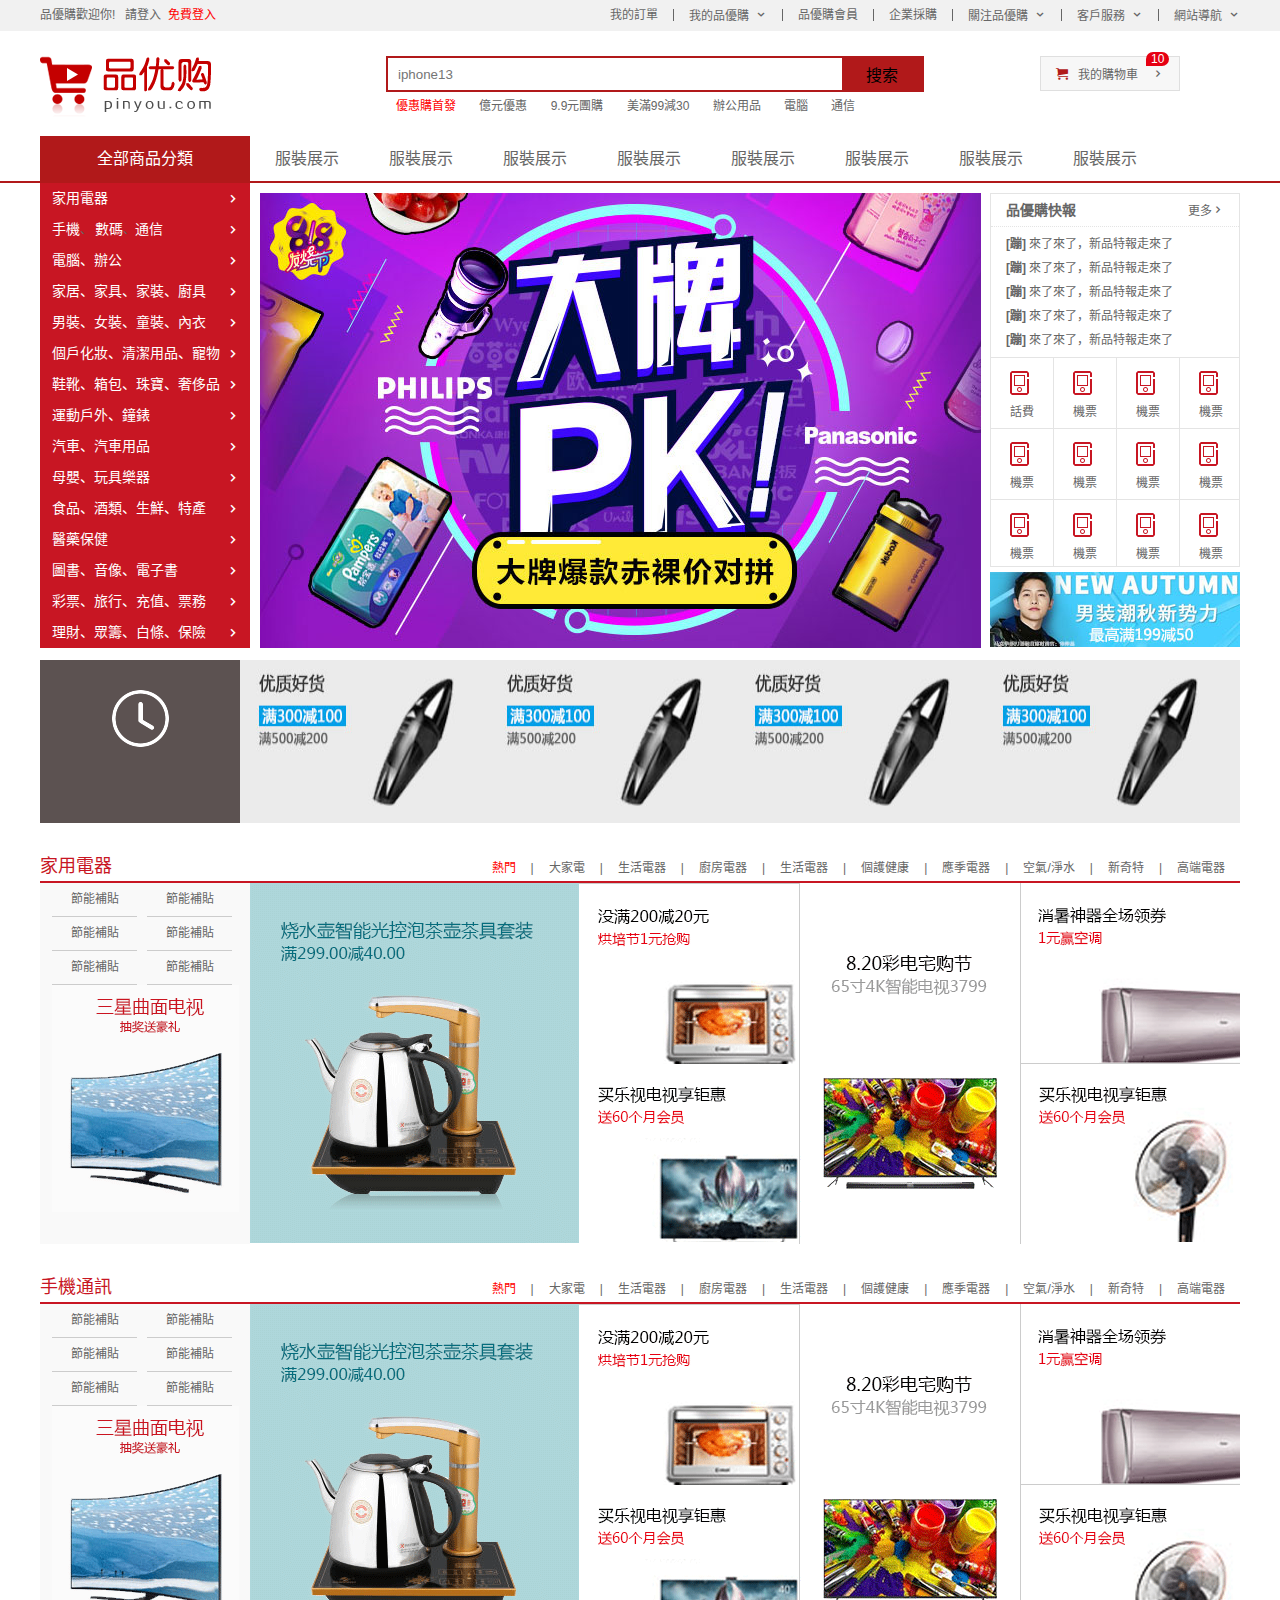
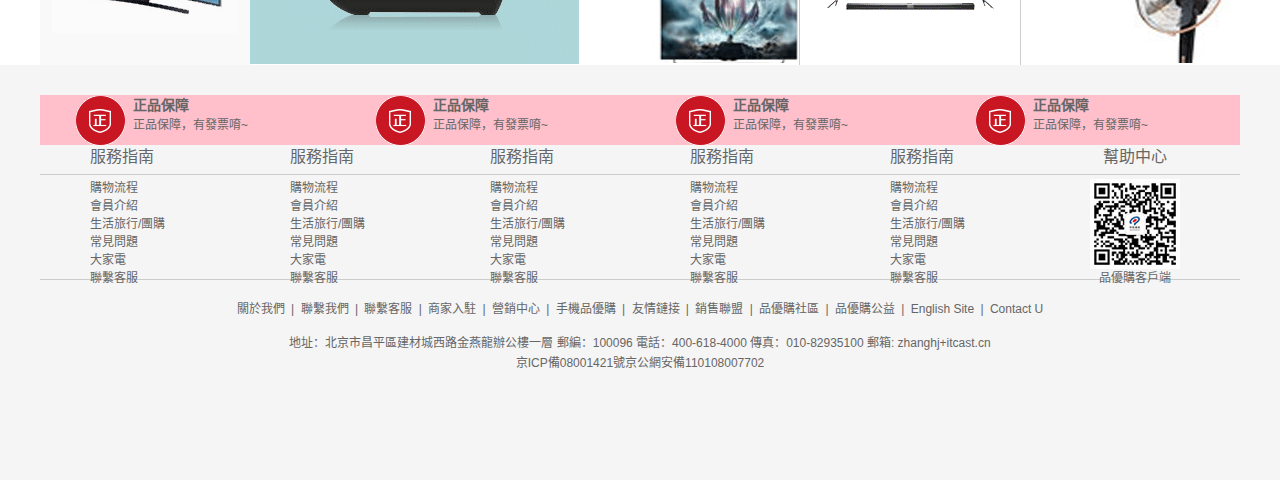
==== 練習1_品優購佈局/index.html @ 1957b5e1 "solve everything up to date" ====
<!DOCTYPE html>
<html lang="zh-CN">

<head>
    <meta charset="UTF-8">
    <meta http-equiv="X-UA-Compatible" content="IE=edge">
    <meta name="viewport" content="width=device-width, initial-scale=1.0">
    <title>品優購商城-綜合網購首選-正品低價、品質保障、配送及時、輕鬆購物！</title>
    <!-- 網站說明 -->
    <meta name="description"
        content="品優購商城-專業的綜合網上購物商城,銷售家電、數碼通訊、電腦、家居百貨、服裝服飾、母嬰、圖書、食品等數万個品牌優質商品.便捷、誠信的服務，為您提供愉悅的網上購物體驗!" />
    <!-- 關鍵字 -->
    <meta name="keywords" content="網上購物,網上商城,手機,筆記本,電腦,MP3,CD,VCD,DV,相機,數碼,配件,手錶,存儲卡,京東" />
    <!-- 引入favicon圖標 -->
    <link rel="shortcut icon" href="bitbug_favicon.ico" />
    <!-- 引入初始化樣式文件 -->
    <link rel="stylesheet" href="css/base.css">
    <!-- 引入公共化樣式文件 -->
    <link rel="stylesheet" href="css/common.css">
    <!-- 引入index.css樣式文件 -->
    <link rel="stylesheet" href="css/index.css">

</head>

<body>
    <!-- 快速導航模塊 start-->
    <section class="shortcut">
        <div class="w">
            <div class="fl">
                <ul>
                    <li>品優購歡迎你! &nbsp;&nbsp;</li>
                    <li>
                        <a href="#">請登入&nbsp;</a> <a href="#" class="style_red">免費登入</a>
                    </li>
                </ul>
            </div>
            <div class="fr">
                <ul>
                    <li>我的訂單</li>
                    <li></li>
                    <li class="arrow-icon">我的品優購</li>
                    <li></li>
                    <li>品優購會員</li>
                    <li></li>
                    <li>企業採購</li>
                    <li></li>
                    <li class="arrow-icon">關注品優購</li>
                    <li></li>
                    <li class="arrow-icon">客戶服務</li>
                    <li></li>
                    <li class="arrow-icon">網站導航</li>
                </ul>
            </div>
        </div>
    </section>
    <!-- 快速導航模塊 end-->
    <!-- header頭部導航模塊 start-->
    <header class="header w">
        <!-- logo 模塊 -->
        <div class="logo">
            <h1>
                <a href="index.html" title="品優購商城">品優購商城</a>
            </h1>
        </div>
        <!-- search 搜索模塊 -->
        <div class="search">
            <input type="search" placeholder="iphone13">
            <button>搜索</button>
        </div>
        <!-- hotwords模塊製作 -->
        <div class="hotwords">
            <a href="#" class="style_red">優惠購首發</a>
            <a href="#">億元優惠</a>
            <a href="#">9.9元團購</a>
            <a href="#">美滿99減30</a>
            <a href="#">辦公用品</a>
            <a href="#">電腦</a>
            <a href="#">通信</a>
        </div>
        <!-- shopcar模塊 -->
        <div class="shopcar">我的購物車
            <i class="count">10</i>
        </div>
    </header>
    <!-- header頭部導航模塊 end-->
    <!-- nav模塊 start-->
    <div class="nav">
        <div class="w">
            <div class="dropdown">
                <div class="dt">全部商品分類</div>
                <div class="dd">
                    <ul>
                        <li><a href="#">家用電器</a> </li>
                        <li><a href="#">手機</a>、 <a href="#">數碼</a>、<a href="#">通信</a> </li>
                        <li><a href="#">電腦、辦公</a> </li>
                        <li><a href="#">家居、家具、家裝、廚具</a> </li>
                        <li><a href="#">男裝、女裝、童裝、內衣</a> </li>
                        <li><a href="#">個戶化妝、清潔用品、寵物</a> </li>
                        <li><a href="#">鞋靴、箱包、珠寶、奢侈品</a> </li>
                        <li><a href="#">運動戶外、鐘錶</a> </li>
                        <li><a href="#">汽車、汽車用品</a> </li>
                        <li><a href="#">母嬰、玩具樂器</a> </li>
                        <li><a href="#">食品、酒類、生鮮、特產</a> </li>
                        <li><a href="#">醫藥保健</a> </li>
                        <li><a href="#">圖書、音像、電子書</a> </li>
                        <li><a href="#">彩票、旅行、充值、票務</a> </li>
                        <li><a href="#">理財、眾籌、白條、保險</a> </li>
                    </ul>
                </div>
            </div>
            <div class="navitems">
                <ul>
                    <li><a href="#">服裝展示</a></li>
                    <li><a href="#">服裝展示</a></li>
                    <li><a href="#">服裝展示</a></li>
                    <li><a href="#">服裝展示</a></li>
                    <li><a href="#">服裝展示</a></li>
                    <li><a href="#">服裝展示</a></li>
                    <li><a href="#">服裝展示</a></li>
                    <li><a href="#">服裝展示</a></li>
                </ul>
            </div>
        </div>
    </div>
    <!-- nav模塊 end-->
    <!-- main首頁模块制作 start -->
    <div class="w">
        <div class="main">
            <div class="focus">
                <ul>
                    <li> <img src="upload/focus.jpg" alt=""> </li>
                </ul>
            </div>
            <div class="newsflash">
                <div class="news">
                    <div class="news-hd">
                        <h5>品優購快報</h5>
                        <a href="#" class="more">更多</a>
                    </div>
                    <div class="news-bd">
                        <ul>
                            <li><a href="#"> <strong>[蹦]</strong> 來了來了，新品特報走來了</a></li>
                            <li><a href="#"> <strong>[蹦]</strong> 來了來了，新品特報走來了</a></li>
                            <li><a href="#"> <strong>[蹦]</strong> 來了來了，新品特報走來了</a></li>
                            <li><a href="#"> <strong>[蹦]</strong> 來了來了，新品特報走來了</a></li>
                            <li><a href="#"> <strong>[蹦]</strong> 來了來了，新品特報走來了</a></li>
                        </ul>
                    </div>
                </div>
                <div class="lifeservice">
                    <ul>
                        <li>
                            <a href="#">
                                <i class="service_ico service_ico_huafei"></i>
                                <p>話費</p>
                            </a>
                        </li>
                        <li>
                            <a href="#">
                                <i class="service_ico service_ico_feiji"></i>
                                <p> 機票</p>
                            </a>
                            <span class="hot"></span>
                        </li>
                        <li>
                            <a href="#">
                                <i class="service_ico service_ico_feiji"></i>
                                <p> 機票</p>
                            </a>
                        </li>
                        <li>
                            <a href="#">
                                <i class="service_ico service_ico_feiji"></i>
                                <p> 機票</p>
                            </a>
                        </li>
                        <li>
                            <a href="#">
                                <i class="service_ico service_ico_feiji"></i>
                                <p> 機票</p>
                            </a>
                        </li>
                        <li>
                            <a href="#">
                                <i class="service_ico service_ico_feiji"></i>
                                <p> 機票</p>
                            </a>
                        </li>
                        <li>
                            <a href="#">
                                <i class="service_ico service_ico_feiji"></i>
                                <p> 機票</p>
                            </a>
                        </li>
                        <li>
                            <a href="#">
                                <i class="service_ico service_ico_feiji"></i>
                                <p> 機票</p>
                            </a>
                        </li>
                        <li>
                            <a href="#">
                                <i class="service_ico service_ico_feiji"></i>
                                <p> 機票</p>
                            </a>
                        </li>
                        <li>
                            <a href="#">
                                <i class="service_ico service_ico_feiji"></i>
                                <p> 機票</p>
                            </a>
                        </li>
                        <li>
                            <a href="#">
                                <i class="service_ico service_ico_feiji"></i>
                                <p> 機票</p>
                            </a>
                        </li>
                        <li>
                            <a href="#">
                                <i class="service_ico service_ico_feiji"></i>
                                <p> 機票</p>
                            </a>
                        </li>
                    </ul>
                </div>
                <div class="bargain">
                    <img src="upload/bargain.jpg" alt="">
                </div>
            </div>
        </div>
    </div>
    <!-- main首頁模块制作 end -->
    <!-- 推薦模块制作 start -->
    <div class="w recom">
        <div class="recom_hd">
            <img src="images/clock.png" alt="">

        </div>
        <div class="recom_bd">
            <ul>
                <li> <img src="upload/pic.jpg" alt=""></li>
                <li> <img src="upload/pic.jpg" alt=""></li>
                <li> <img src="upload/pic.jpg" alt=""></li>
                <li> <img src="upload/pic.jpg" alt=""></li>
            </ul>
        </div>
    </div>
    <!-- 推薦模块制作 end -->
    <!-- 樓層區制作 start -->
    <div class="floor">
        <!-- 1樓家用電器 -->
        <div class="w appliance">
            <div class="box_hd">
                <h3>家用電器</h3>
                <div class="tab_list">
                    <ul>
                        <li> <a href="#" class="style_red">熱門</a>|</li>
                        <li><a href="#">大家電</a>|</li>
                        <li><a href="#">生活電器</a>|</li>
                        <li><a href="#">廚房電器</a>|</li>
                        <li><a href="#">生活電器</a>|</li>
                        <li><a href="#">個護健康</a>|</li>
                        <li><a href="#">應季電器</a>|</li>
                        <li><a href="#">空氣/淨水</a>|</li>
                        <li><a href="#">新奇特</a>|</li>
                        <li><a href="#"> 高端電器</a></li>
                    </ul>
                </div>
            </div>
            <div class="box_bd">
                <div class="tab_content">
                    <div class="tab_list_item">
                        <div class="col_210">
                            <ul>
                                <li><a href="#">節能補貼</a></li>
                                <li><a href="#">節能補貼</a></li>
                                <li><a href="#">節能補貼</a></li>
                                <li><a href="#">節能補貼</a></li>
                                <li><a href="#">節能補貼</a></li>
                                <li><a href="#">節能補貼</a></li>
                            </ul>
                            <a href="#">
                                <a href="#"></a><img src="upload/floor-1-1.png" alt=""></a>
                            </a>
                        </div>
                        <div class="col_329">
                            <a href="#"></a><img src="upload/floor-1-b01.png" alt=""></a>

                        </div>
                        <div class="col_221">
                            <a href="#" class="bb"></a><img src="upload/floor-1-2.png" alt=""></a>
                            <a href="#"></a><img src="upload/floor-1-3.png" alt=""></a>
                        </div>
                        <div class="col_221">
                            <a href="#"></a><img src="upload/floor-1-4.png" alt=""></a>
                        </div>
                        <div class="col_219">
                            <a href="#" class="bb"><img src="upload/floor-1-5.png" alt=""></a>
                            <a href="#"><img src="upload/floor-1-6.png" alt=""></a>
                        </div>
                    </div>
                </div>

            </div>
        </div>
        <!-- 2樓手機通訊 -->
        <div class="w phone">
            <div class="box_hd">
                <h3>手機通訊</h3>
                <div class="tab_list">
                    <ul>
                        <li> <a href="#" class="style_red">熱門</a>|</li>
                        <li><a href="#">大家電</a>|</li>
                        <li><a href="#">生活電器</a>|</li>
                        <li><a href="#">廚房電器</a>|</li>
                        <li><a href="#">生活電器</a>|</li>
                        <li><a href="#">個護健康</a>|</li>
                        <li><a href="#">應季電器</a>|</li>
                        <li><a href="#">空氣/淨水</a>|</li>
                        <li><a href="#">新奇特</a>|</li>
                        <li><a href="#"> 高端電器</a></li>
                    </ul>
                </div>
            </div>
            <div class="box_bd">
                <div class="tab_content">
                    <div class="tab_list_item">
                        <div class="col_210">
                            <ul>
                                <li><a href="#">節能補貼</a></li>
                                <li><a href="#">節能補貼</a></li>
                                <li><a href="#">節能補貼</a></li>
                                <li><a href="#">節能補貼</a></li>
                                <li><a href="#">節能補貼</a></li>
                                <li><a href="#">節能補貼</a></li>
                            </ul>
                            <a href="#">
                                <a href="#"></a><img src="upload/floor-1-1.png" alt=""></a>
                            </a>
                        </div>
                        <div class="col_329">
                            <a href="#"></a><img src="upload/floor-1-b01.png" alt=""></a>

                        </div>
                        <div class="col_221">
                            <a href="#" class="bb"></a><img src="upload/floor-1-2.png" alt=""></a>
                            <a href="#"></a><img src="upload/floor-1-3.png" alt=""></a>
                        </div>
                        <div class="col_221">
                            <a href="#"></a><img src="upload/floor-1-4.png" alt=""></a>
                        </div>
                        <div class="col_219">
                            <a href="#" class="bb"><img src="upload/floor-1-5.png" alt=""></a>
                            <a href="#"><img src="upload/floor-1-6.png" alt=""></a>
                        </div>
                    </div>
                </div>

            </div>
        </div>
    </div>
    <!-- 樓層區制作 end -->

    <!-- footer模塊 start-->
    <footer class="footer">
        <div class="w">
            <div class="mod_service">
                <ul>
                    <li>
                        <h5></h5>
                        <div class="service_txt">
                            <h4>正品保障</h4>
                            <p>正品保障，有發票唷~</p>
                        </div>
                    </li>
                    <li>
                        <h5></h5>
                        <div class="service_txt">
                            <h4>正品保障</h4>
                            <p>正品保障，有發票唷~</p>
                        </div>
                    </li>
                    <li>
                        <h5></h5>
                        <div class="service_txt">
                            <h4>正品保障</h4>
                            <p>正品保障，有發票唷~</p>
                        </div>
                    </li>
                    <li>
                        <h5></h5>
                        <div class="service_txt">
                            <h4>正品保障</h4>
                            <p>正品保障，有發票唷~</p>
                        </div>
                    </li>
                </ul>
                <div class="mod_help">
                    <dl>
                        <dt>服務指南</dt>
                        <dd><a href="#">購物流程</a></dd>
                        <dd><a href="#">會員介紹</a></dd>
                        <dd><a href="#">生活旅行/團購</a></dd>
                        <dd><a href="#">常見問題</a></dd>
                        <dd><a href="#">大家電</a></dd>
                        <dd><a href="#">聯繫客服</a></dd>
                    </dl>
                    <dl>
                        <dt>服務指南</dt>
                        <dd><a href="#">購物流程</a></dd>
                        <dd><a href="#">會員介紹</a></dd>
                        <dd><a href="#">生活旅行/團購</a></dd>
                        <dd><a href="#">常見問題</a></dd>
                        <dd><a href="#">大家電</a></dd>
                        <dd><a href="#">聯繫客服</a></dd>
                    </dl>
                    <dl>
                        <dt>服務指南</dt>
                        <dd><a href="#">購物流程</a></dd>
                        <dd><a href="#">會員介紹</a></dd>
                        <dd><a href="#">生活旅行/團購</a></dd>
                        <dd><a href="#">常見問題</a></dd>
                        <dd><a href="#">大家電</a></dd>
                        <dd><a href="#">聯繫客服</a></dd>
                    </dl>
                    <dl>
                        <dt>服務指南</dt>
                        <dd><a href="#">購物流程</a></dd>
                        <dd><a href="#">會員介紹</a></dd>
                        <dd><a href="#">生活旅行/團購</a></dd>
                        <dd><a href="#">常見問題</a></dd>
                        <dd><a href="#">大家電</a></dd>
                        <dd><a href="#">聯繫客服</a></dd>
                    </dl>
                    <dl>
                        <dt>服務指南</dt>
                        <dd><a href="#">購物流程</a></dd>
                        <dd><a href="#">會員介紹</a></dd>
                        <dd><a href="#">生活旅行/團購</a></dd>
                        <dd><a href="#">常見問題</a></dd>
                        <dd><a href="#">大家電</a></dd>
                        <dd><a href="#">聯繫客服</a></dd>
                    </dl>
                    <dl>
                        <dt>幫助中心</dt>
                        <dd>
                            <img src="images/wx_cz.jpg" alt="">
                            品優購客戶端
                        </dd>
                    </dl>
                </div>
                <div class="mod_copyright">
                    <div class="links">
                        <a href="#">關於我們</a> | <a href="#">聯繫我們</a> | <a href="#">聯繫客服</a> | <a href="#">商家入駐</a> | <a
                            href="#">營銷中心</a> | <a href="#">手機品優購</a> | <a href="#">友情鏈接</a> | <a href="#">銷售聯盟</a> | <a
                            href="#">品優購社區</a> |
                        <a href="#">品優購公益</a> | <a href="#">English Site</a> | <a href="#">Contact U</a>
                    </div>
                    <div class="copyright">
                        地址：北京市昌平區建材城西路金燕龍辦公樓一層 郵編：100096 電話：400-618-4000 傳真：010-82935100 郵箱: zhanghj+itcast.cn <br>
                        京ICP備08001421號京公網安備110108007702
                    </div>
                </div>
            </div>
        </div>
    </footer>
    <!-- footer模塊 end-->
</body>

</html>
---- 練習1_品優購佈局/css/base.css ----
/*清除元素默認的內外邊距  */
* {
    margin: 0;
    padding: 0;
    /* 新增css 3 盒子模型 */
    box-sizing:border-box;

}
/*讓所有斜體 不傾斜*/
em,
i {
    font-style: normal;
}
/*去掉列表前面的小點*/
li {
    list-style: none;
}
/*圖片沒有邊框   去掉圖片底側的空白縫隙*/
img {
    border: 0;  /*ie6*/
    vertical-align: middle;
}
/*讓button 按鈕 變成小手*/
button {
    cursor: pointer;
}
/*取消鏈接的下劃線*/
a {
    color: #666;
    text-decoration: none;
}

a:hover {
    color: #e33333;
}

button,
input {
    font-family: 'Microsoft YaHei', 'Heiti SC', tahoma, arial, 'Hiragino Sans GB', \\5B8B\4F53, sans-serif;
    /* 不須默認邊框 */
    border: 0;
    outline: none;
}

body {
    background-color: #fff;
    font: 12px/1.5 'Microsoft YaHei', 'Heiti SC', tahoma, arial, 'Hiragino Sans GB', \\5B8B\4F53, sans-serif;
    color: #666
}

.hide,
.none {
    display: none;
}
/*清除浮動*/
.clearfix:after {
    visibility: hidden;
    clear: both;
    display: block;
    content: ".";
    height: 0
}

.clearfix {
    *zoom: 1
}
---- 練習1_品優購佈局/css/common.css ----
/* 聲明字體圖標 */
@font-face {
    font-family: 'icomoon';
    src:  url('../fonts/icomoon.eot?3a2xdr');
    src:  url('../fonts/icomoon.eot?3a2xdr#iefix') format('embedded-opentype'),
      url('../fonts/icomoon.ttf?3a2xdr') format('truetype'),
      url('../fonts/icomoon.woff?3a2xdr') format('woff'),
      url('../fonts/icomoon.svg?3a2xdr#icomoon') format('svg');
    font-weight: normal;
    font-style: normal;
  }


.w{
    width: 1200px;
    margin: 0 auto;
}
.fl{
    float: left;
}
.fr{
    float: right;
}
.style_red{
    color: red;
}

/* 快捷導航模塊 */
.shortcut{
    height: 31px;
    /* 垂直居中 */
    line-height: 31px;
    background-color: #f1f1f1;
}
.shortcut ul li {
    float: left;
}
/* 選擇所有li */
.shortcut .fr ul li:nth-child(even){
    width: 1px;
    height: 12px;
    background-color: #666;
    margin: 9px 15px 0px;
} 
/* 偽元素:行內元素 */
.arrow-icon::after {
    content: '\e91e';
    font-family: 'icomoon';
    margin-left: 6px;
}

/* header製作 */
.header{
    position: relative;
    height: 105px;
    /* background-color: pink; */
}
.logo{
    position:absolute;
    top:25px;
    width: 171px;
    height: 61px;
    /* background-color: skyblue; */
}
.logo a{
    display: block;
    width: 171px;
    height: 61px;
    background: url(../images/logo.png) no-repeat;
    font-size: 0px;
    /* 另一個做法 -往左，溢出隱藏 */
    text-indent: -9999px;
    overflow: hidden;
}
.search{
    position: absolute;
    left: 346px;
    top: 25px;
    width: 538px;
    height: 36px;
    border:2px solid #b1191a;
}
.search input{
    float: left;
    width: 454px;
    height: 32px;
    padding-left: 10px;
}
.search button{
    float: left;
    width: 80px;
    height: 34px;
    background-color: #b1191a;
    font-size: 16px;
    /* border-radius: 0px; */
    margin-top: -1px;
    
}
.hotwords{
    position: absolute;
    top: 66px;
    left: 346px;
}
.hotwords a{
    margin: 0 10px;
}
.shopcar{
    position: absolute;
    right: 60px;
    top: 25px;
    width: 140px;
    height: 35px;
    line-height: 35px;
    text-align: center;
    border: 1px solid #dfdfdf;
    background-color: #f7f7f7;
}
.shopcar::before{
    content: '\e93a';
    font-family: 'icomoon';
    margin-right: 10px;
    color: #b1191a;
}
.shopcar::after{
    content: '\e920';
    font-family: 'icomoon';
    margin-left: 10px;
}
.count{
    /* 不給寬度是因為數字大了會撐大盒子 */
    /* 給定位:行內塊元素 */
    position: absolute;
    top: -5px;
    /* right:20px; 往右對齊太多數字會往左跑 */
    left: 105px;
    height: 14px;
    line-height: 14px;
    color: #fff;
    background-color: #e60012;
    padding:0 5px;
    border-radius: 7px 7px 7px 0px;

}

/* nav模塊製作 */
.nav{
    height: 47px;
    border-bottom: 2px solid #b1191a;
}
.nav .dropdown{
    float: left;
    width: 210px;
    height: 45px;
    background-color: #b1191a;
}
.nav .navitems{
    float: left;
}
/* 父元素設置固定高度，會溢出，不會撐開 */
.dropdown .dt {
    width: 100%;
    height: 100%;
    color: #fff;
    text-align: center;
    line-height: 45px;
    font-size: 16px;
}
.dropdown .dd {
    /* display: none; */
    width: 210px;
    height: 465px;
    background-color: #c81623;
    /* 不壓線 */
    margin-top: 2px;
}
.dropdown .dd ul li {
    position: relative;
    height: 31px;
    line-height: 31px;
    margin-left: 2px;
    padding-left: 10px;
}
.dropdown .dd ul li:hover {
    background-color: #fff;
}
.dropdown .dd ul li::after {
    position: absolute; 
    top: 1px;
    right: 10px;
    color: #fff;
    font-family: 'icomoon';
    content: '\e920';
    font-size: 14px;
}
.dropdown .dd ul li a {
    font-size: 14px;
    color: #fff;
}
.dropdown .dd ul li:hover a {
    color: #c81623;
}
.navitems ul li {
    /* 給li加浮動，a也跟著 */
    float: left;
}
.navitems ul li a {
    display: block;
    height: 45px;
    line-height: 45px;
    font-size: 16px;
    padding: 0 25px;
}
/* footer模塊製作 */
.footer{
    height: 415px;
    background-color: #f5f5f5;
    padding:30px;
}

.mod_service{
    height: 80px;
    border-bottom: 1px solid #ccc;

}
.mod_service ul li{
    float: left;
    width: 300px;
    height: 50px;
    background-color: pink;
    padding-left: 35px;
}
.mod_service ul li h5 {
    float: left;
    width: 50px;
    height: 50px;
    background: url(../images/icons.png) no-repeat -252px -2px;
    margin-right: 8px;
}
.service_txt h4 {
    font-size: 14px;
}
.service_txt  p {
    font-size: 12px;
}
.mod_help {
    height: 185px;
    border-bottom: 1px solid #ccc;
    padding-top: 20px;
    padding-left: 50px;
}
.mod_help dl {
    /* 變同一行+寬度 */
    float: left;
    width: 200px;
}
/* 避免掉下來 */
.mod_help dl:last-child {
    width: 90px;
    text-align: center;
}
.mod_help dl dt {
    font-size: 16px; 
    margin-bottom: 10px;
}
.mod_copyright {
    text-align: center;
    padding-top: 20px;
}
.links {
    margin-bottom: 15px;
}
.links a {
    margin: 0 3px;
}
.copyright {
    line-height: 20px;
}
---- 練習1_品優購佈局/css/index.css ----
.main{
    width: 980px;
    height: 455px;
    margin-left: 220px;
    margin-top: 10px;

}
.focus{
    float: left;
    width: 721px;
    height: 455px;
    background-color: purple;
}
.newsflash{
    float: right;
    width: 250px;
    height: 455px;
    /* background-color: yellow; */
}
.news{
    height: 165px;
    /* background-color: pink; */
    border: 1px solid #e4e4e4;
}
.news-hd{
    height: 33px;
    line-height: 33px;
    border-bottom:1px dotted #e4e4e4;
    padding:0 15px;
}
.news-hd h5{
    float: left;
    font-size: 14px;
}
.news-hd .more{
    float: right;

}
.news-hd .more::after{
    content: '\e920';
    font-family: 'icomoon';
}
.news-bd{
    padding:5px 15px 0;
}
.news-bd ul li{
    height: 24px;
    line-height: 24px;
    /* 重點，超出隱藏 */
    overflow: hidden;
    white-space: nowrap;
    text-overflow: ellipsis;
}
.lifeservice{
    overflow: hidden;
    height: 209px;
    /* background-color: purple; */
    border: 1px solid #e4e4e4;
    border-top: 0px;
}
.lifeservice ul{
    width: 252px;
}
.lifeservice ul li{
    float: left;
    /* width: 63px; */
    width: 25%;
    height: 71px;
    border-right: 1px solid #e4e4e4;
    border-bottom:1px solid #e4e4e4 ;
    text-align: center;
}
.lifeservice ul li i{
    display: inline-block;
    width: 24px;
    height: 28px;
    /* background-color: pink; */
    margin-top: 12px;
    background: url(../images/icons.png) no-repeat -19px -15px;
}
.bargain{
    margin-top: 5px;
}
/* 25% */


/*推薦模塊*/
.recom {
    height: 163px;
    background-color:#ebebeb ;
    margin-top: 12px;
}

.recom_hd {
    float: left;
    width: 200px;
    height: 163px;
    background-color: #5c5251;
    text-align: center;
    padding-top: 30px;
}

/* .recom_hd img {
    margin: 30px 0 10px 0;
} */

/* .recom-hd h3 {
    font-size: 18px;
    color: #fff;
    font-weight: normal;
} */

.recom_bd {
    float: left;
    /* width: 1000px;
    height: 163px;
    background-color: #ebebeb; */
}

.recom_bd ul li {
    float: left;
    position: relative;
    /* width: 249px;
    height: 145px;
    border-right: 1px solid #ccc;
    margin-top: 10px; */
}
.recom_bd img{
    width: 248px;
    height: 163px;
}

/* 最後一個不用線 */
.recom_bd ul li:nth-child(-n+3)::after{
    content: '';
    position: absolute;
    right: 0;
    top: 10px;
    width: 1px;
    height: 145px;
    backface-visibility: #ddd;
}

/* 家用電器模塊 */
.box_hd{
    height: 30px;
    border-bottom: 2px solid #c81623;
}
.box_hd h3{
    float: left;
    font-size: 18px;
    color: #c81623;
    font-weight: 400;
}
.tab_list {
    float: right;
    line-height: 30px;
}
.tab_list ul li {
    float: left;
}
.tab_list ul li a {
    margin: 0 15px;
}
.floor .w {
    margin-top: 30px;
}
.box_bd {
    height: 361px;
    /* background-color: pink; */
}
.tab_list_item>div {
    float: left;
    height: 361px;
}

.col_210 {
    width: 210px;
    background-color: #f9f9f9;
    text-align: center;
}
.col_210  ul li {
    float: left;
    width: 85px;
    height: 34px;
    border-bottom: 1px solid #ccc;
    text-align: center;
    line-height: 33px;
    margin-right: 10px;
}
.col_210  ul {
    padding-left: 12px;
}
.col_329 {
    width: 329px;
}
.col_221 {
    width: 221px;
    border-right: 1px solid #ccc;
}
.col_219 {
    width: 219px;
}
.bb {
    /* a行內元素，所以一般情況下，a如果包含 有寬度 的盒子(塊、行內塊)，a需要轉為塊級元素 */
    display: block;
    border-bottom: 1px solid #ccc;
}
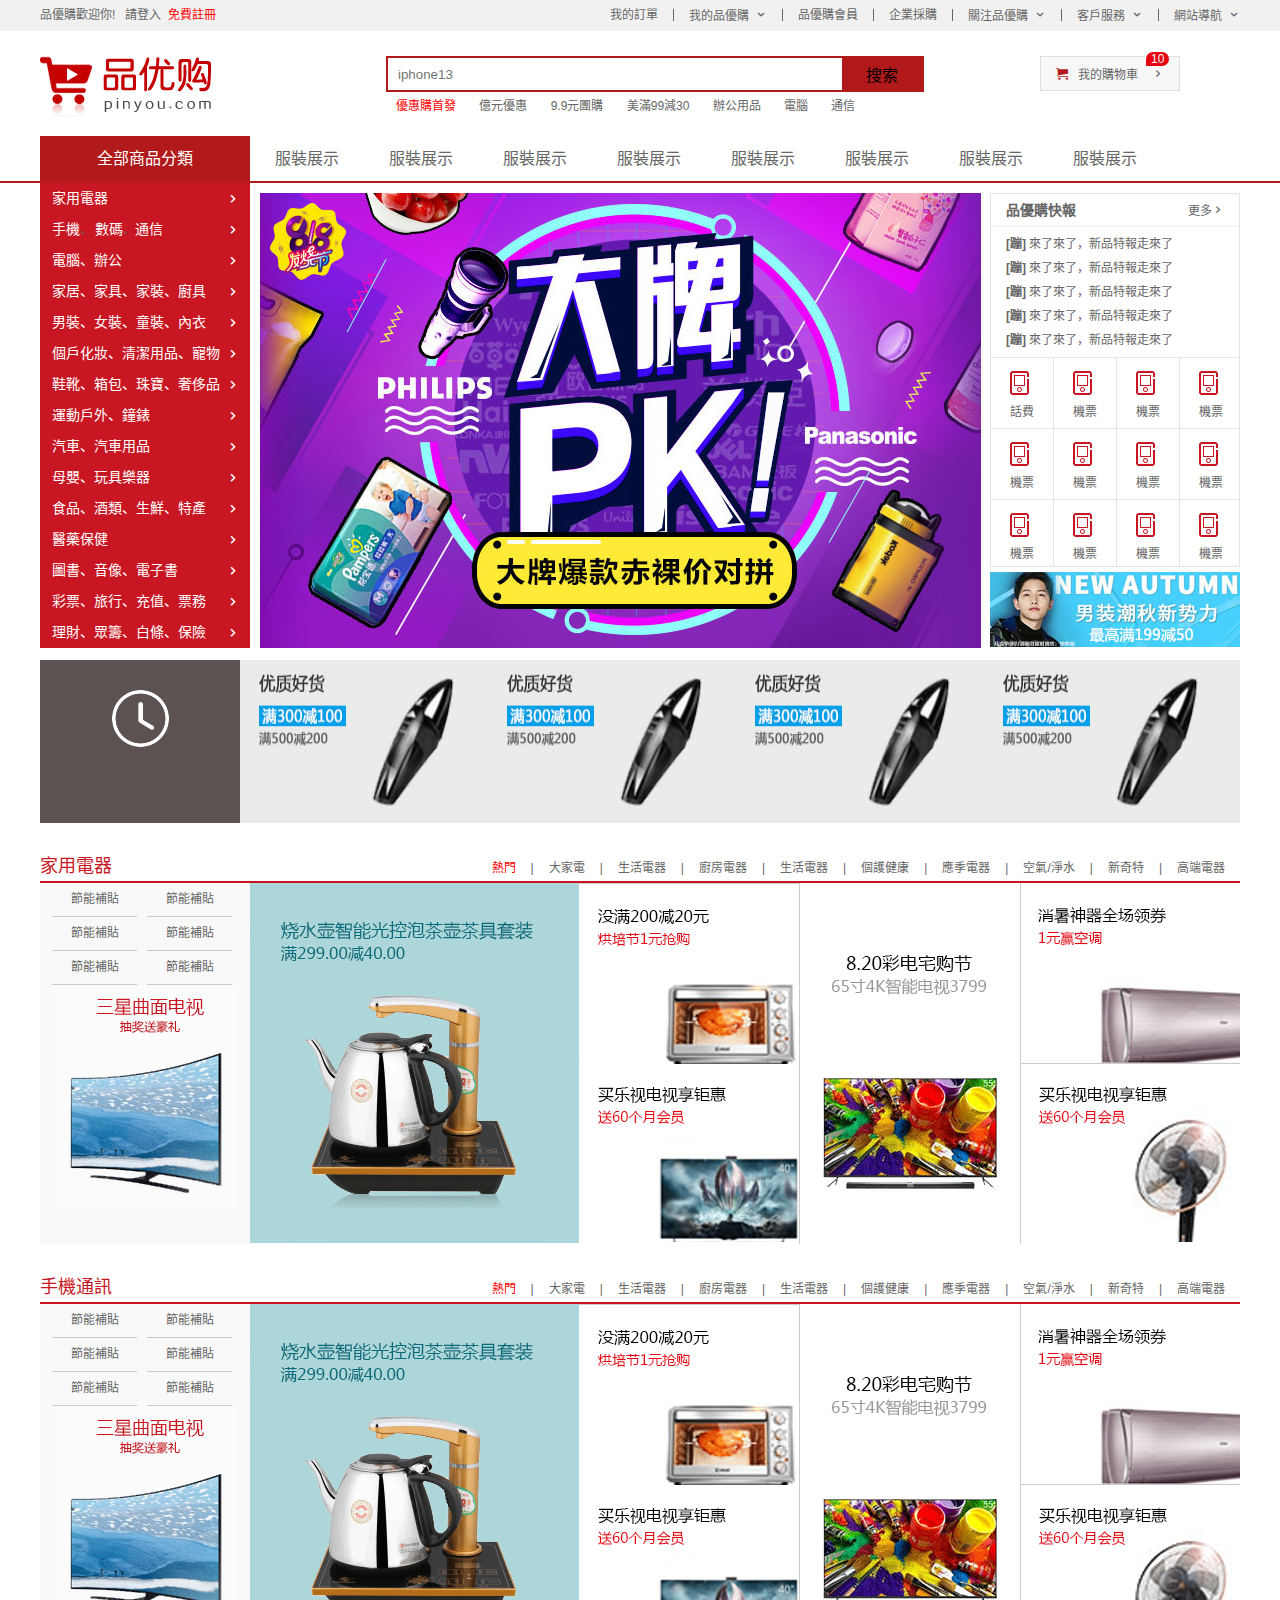
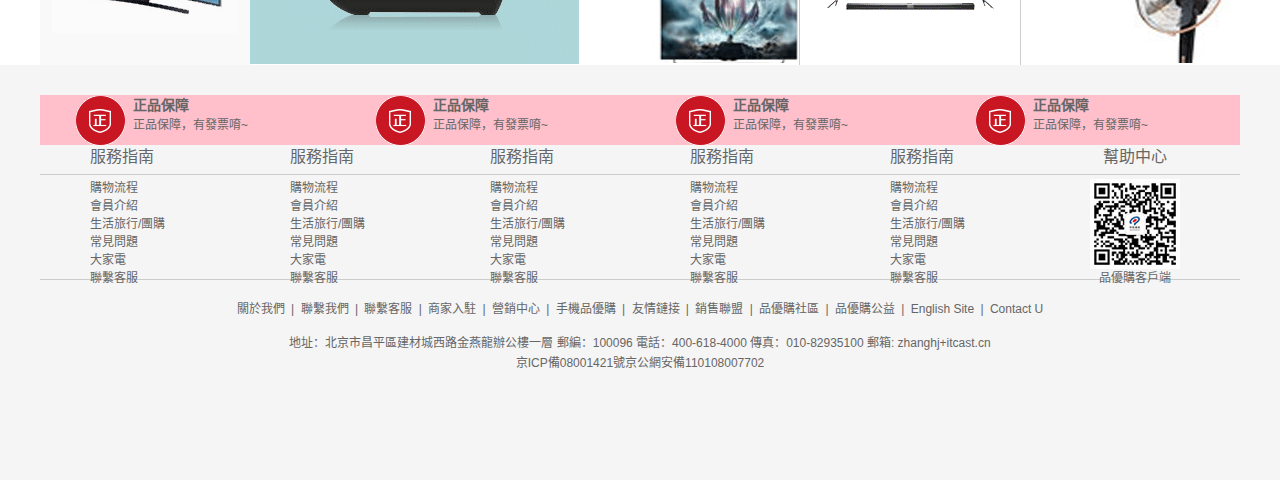
==== commit c6c99787: "add new pages" ====
--- a/練習1_品優購佈局/index.html
+++ b/練習1_品優購佈局/index.html
@@ -7,8 +7,7 @@
     <meta name="viewport" content="width=device-width, initial-scale=1.0">
     <title>品優購商城-綜合網購首選-正品低價、品質保障、配送及時、輕鬆購物！</title>
     <!-- 網站說明 -->
-    <meta name="description"
-        content="品優購商城-專業的綜合網上購物商城,銷售家電、數碼通訊、電腦、家居百貨、服裝服飾、母嬰、圖書、食品等數万個品牌優質商品.便捷、誠信的服務，為您提供愉悅的網上購物體驗!" />
+    <meta name="description" content="品優購商城-專業的綜合網上購物商城,銷售家電、數碼通訊、電腦、家居百貨、服裝服飾、母嬰、圖書、食品等數万個品牌優質商品.便捷、誠信的服務，為您提供愉悅的網上購物體驗!" />
     <!-- 關鍵字 -->
     <meta name="keywords" content="網上購物,網上商城,手機,筆記本,電腦,MP3,CD,VCD,DV,相機,數碼,配件,手錶,存儲卡,京東" />
     <!-- 引入favicon圖標 -->
@@ -30,7 +29,7 @@
                 <ul>
                     <li>品優購歡迎你! &nbsp;&nbsp;</li>
                     <li>
-                        <a href="#">請登入&nbsp;</a> <a href="#" class="style_red">免費登入</a>
+                        <a href="#">請登入&nbsp;</a> <a href="register.html" class="style_red">免費註冊</a>
                     </li>
                 </ul>
             </div>
@@ -91,7 +90,7 @@
                 <div class="dd">
                     <ul>
                         <li><a href="#">家用電器</a> </li>
-                        <li><a href="#">手機</a>、 <a href="#">數碼</a>、<a href="#">通信</a> </li>
+                        <li><a href="list.html">手機</a>、 <a href="#">數碼</a>、<a href="#">通信</a> </li>
                         <li><a href="#">電腦、辦公</a> </li>
                         <li><a href="#">家居、家具、家裝、廚具</a> </li>
                         <li><a href="#">男裝、女裝、童裝、內衣</a> </li>
@@ -139,11 +138,21 @@
                     </div>
                     <div class="news-bd">
                         <ul>
-                            <li><a href="#"> <strong>[蹦]</strong> 來了來了，新品特報走來了</a></li>
-                            <li><a href="#"> <strong>[蹦]</strong> 來了來了，新品特報走來了</a></li>
-                            <li><a href="#"> <strong>[蹦]</strong> 來了來了，新品特報走來了</a></li>
-                            <li><a href="#"> <strong>[蹦]</strong> 來了來了，新品特報走來了</a></li>
-                            <li><a href="#"> <strong>[蹦]</strong> 來了來了，新品特報走來了</a></li>
+                            <li>
+                                <a href="#"> <strong>[蹦]</strong> 來了來了，新品特報走來了</a>
+                            </li>
+                            <li>
+                                <a href="#"> <strong>[蹦]</strong> 來了來了，新品特報走來了</a>
+                            </li>
+                            <li>
+                                <a href="#"> <strong>[蹦]</strong> 來了來了，新品特報走來了</a>
+                            </li>
+                            <li>
+                                <a href="#"> <strong>[蹦]</strong> 來了來了，新品特報走來了</a>
+                            </li>
+                            <li>
+                                <a href="#"> <strong>[蹦]</strong> 來了來了，新品特報走來了</a>
+                            </li>
                         </ul>
                     </div>
                 </div>
@@ -445,21 +454,17 @@
                     <dl>
                         <dt>幫助中心</dt>
                         <dd>
-                            <img src="images/wx_cz.jpg" alt="">
-                            品優購客戶端
+                            <img src="images/wx_cz.jpg" alt=""> 品優購客戶端
                         </dd>
                     </dl>
                 </div>
                 <div class="mod_copyright">
                     <div class="links">
-                        <a href="#">關於我們</a> | <a href="#">聯繫我們</a> | <a href="#">聯繫客服</a> | <a href="#">商家入駐</a> | <a
-                            href="#">營銷中心</a> | <a href="#">手機品優購</a> | <a href="#">友情鏈接</a> | <a href="#">銷售聯盟</a> | <a
-                            href="#">品優購社區</a> |
+                        <a href="#">關於我們</a> | <a href="#">聯繫我們</a> | <a href="#">聯繫客服</a> | <a href="#">商家入駐</a> | <a href="#">營銷中心</a> | <a href="#">手機品優購</a> | <a href="#">友情鏈接</a> | <a href="#">銷售聯盟</a> | <a href="#">品優購社區</a> |
                         <a href="#">品優購公益</a> | <a href="#">English Site</a> | <a href="#">Contact U</a>
                     </div>
                     <div class="copyright">
-                        地址：北京市昌平區建材城西路金燕龍辦公樓一層 郵編：100096 電話：400-618-4000 傳真：010-82935100 郵箱: zhanghj+itcast.cn <br>
-                        京ICP備08001421號京公網安備110108007702
+                        地址：北京市昌平區建材城西路金燕龍辦公樓一層 郵編：100096 電話：400-618-4000 傳真：010-82935100 郵箱: zhanghj+itcast.cn <br> 京ICP備08001421號京公網安備110108007702
                     </div>
                 </div>
             </div>
